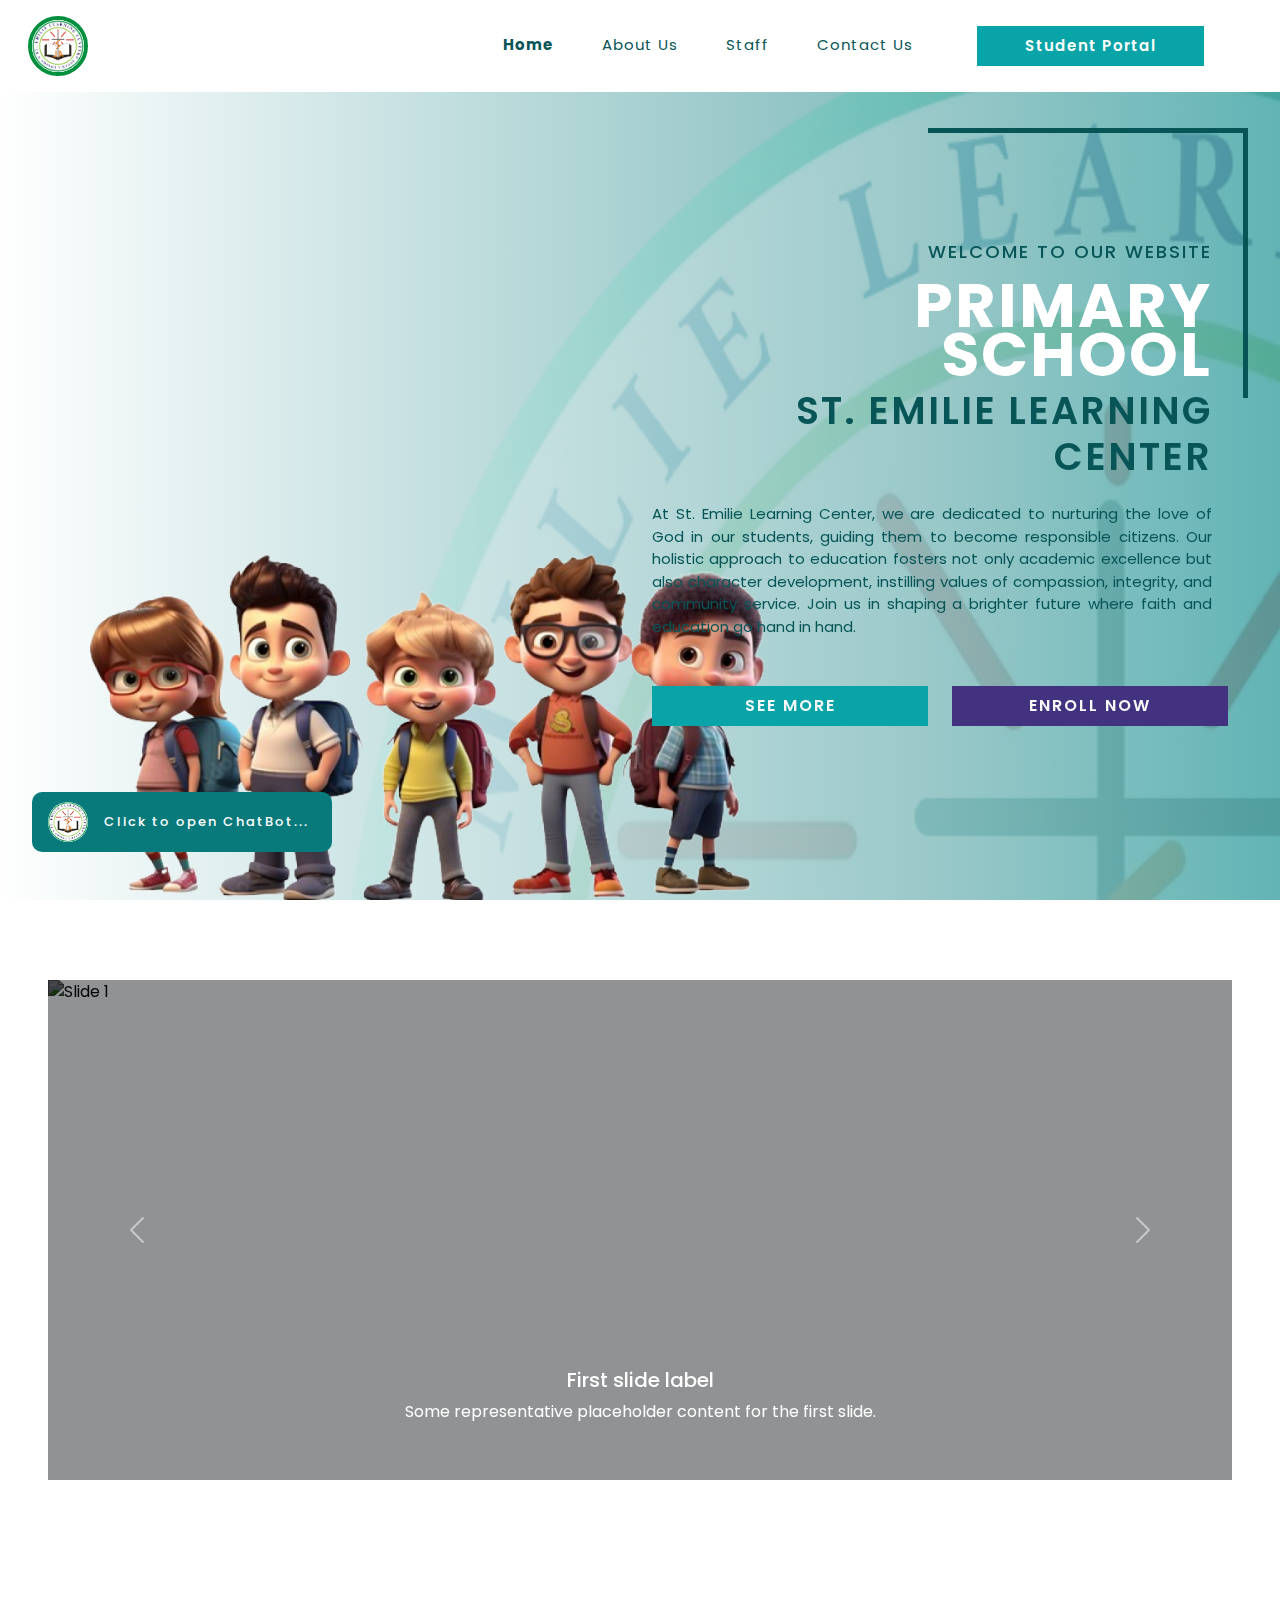
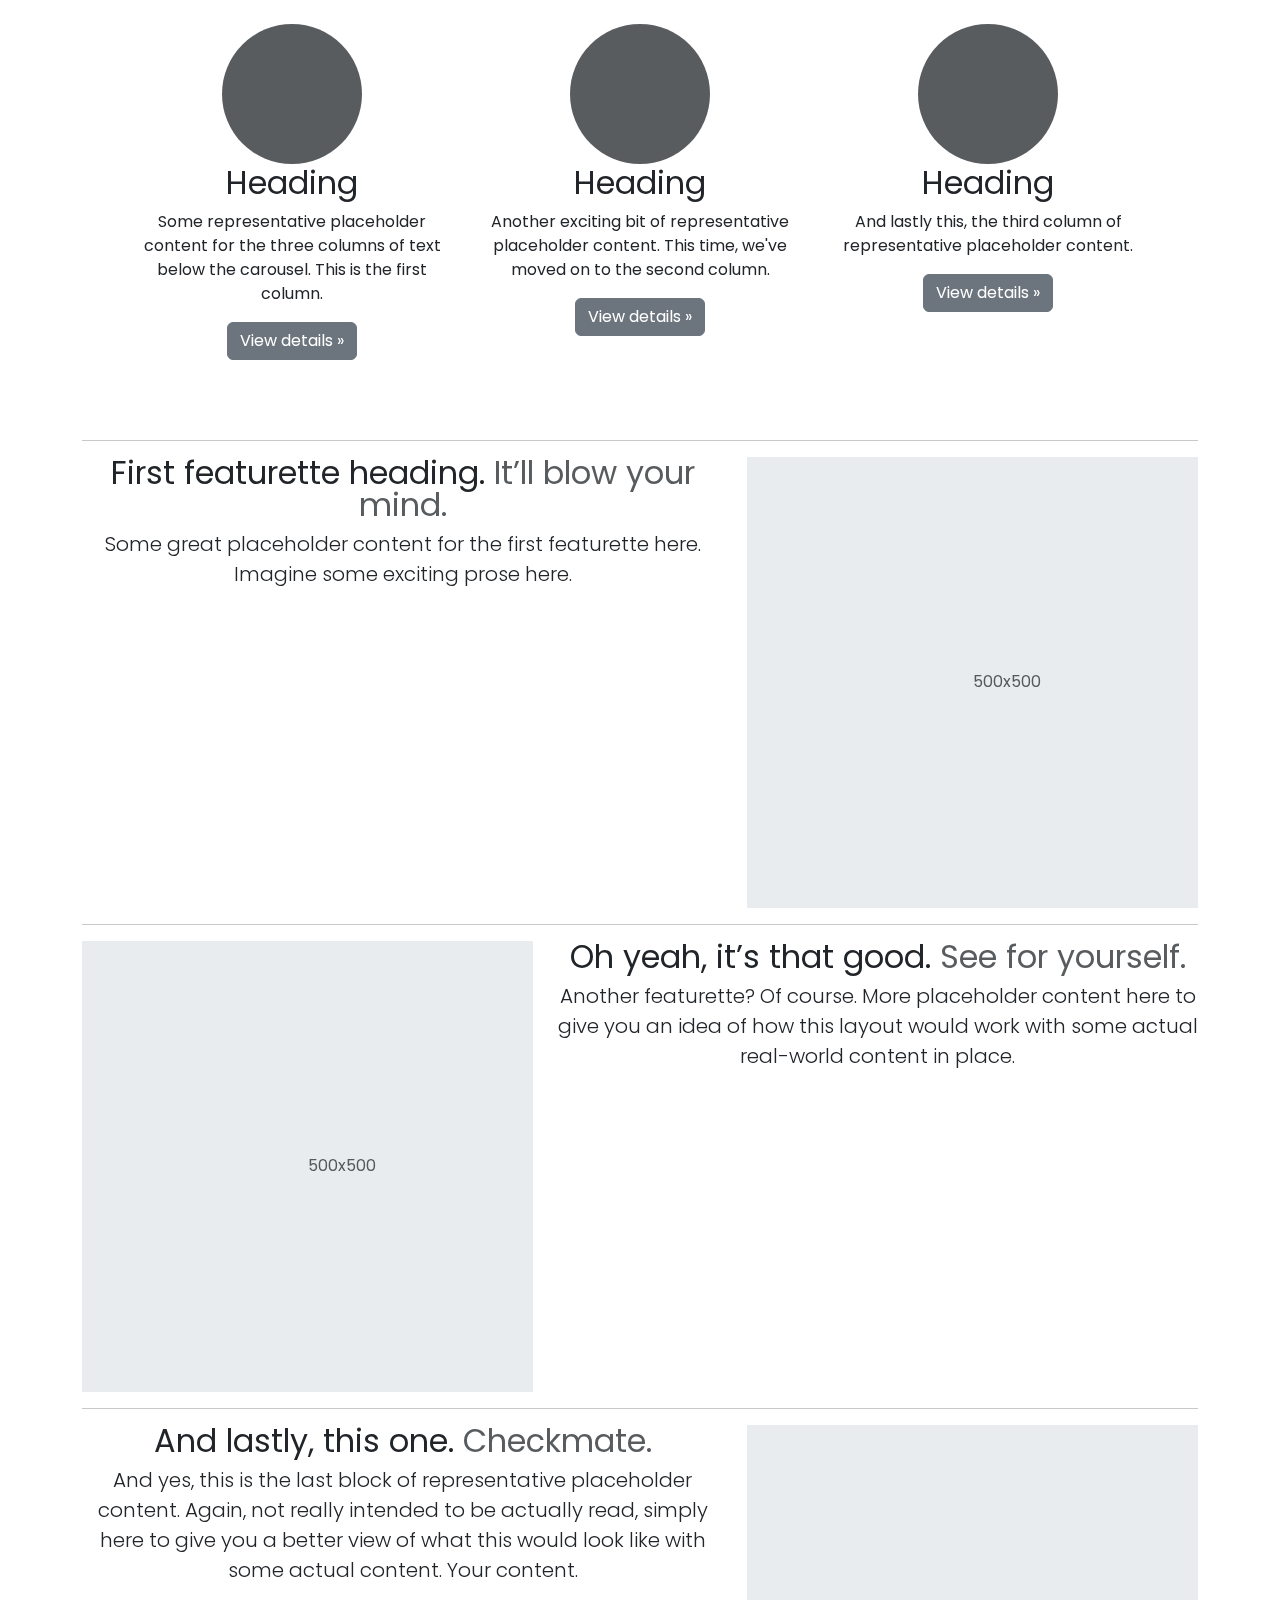
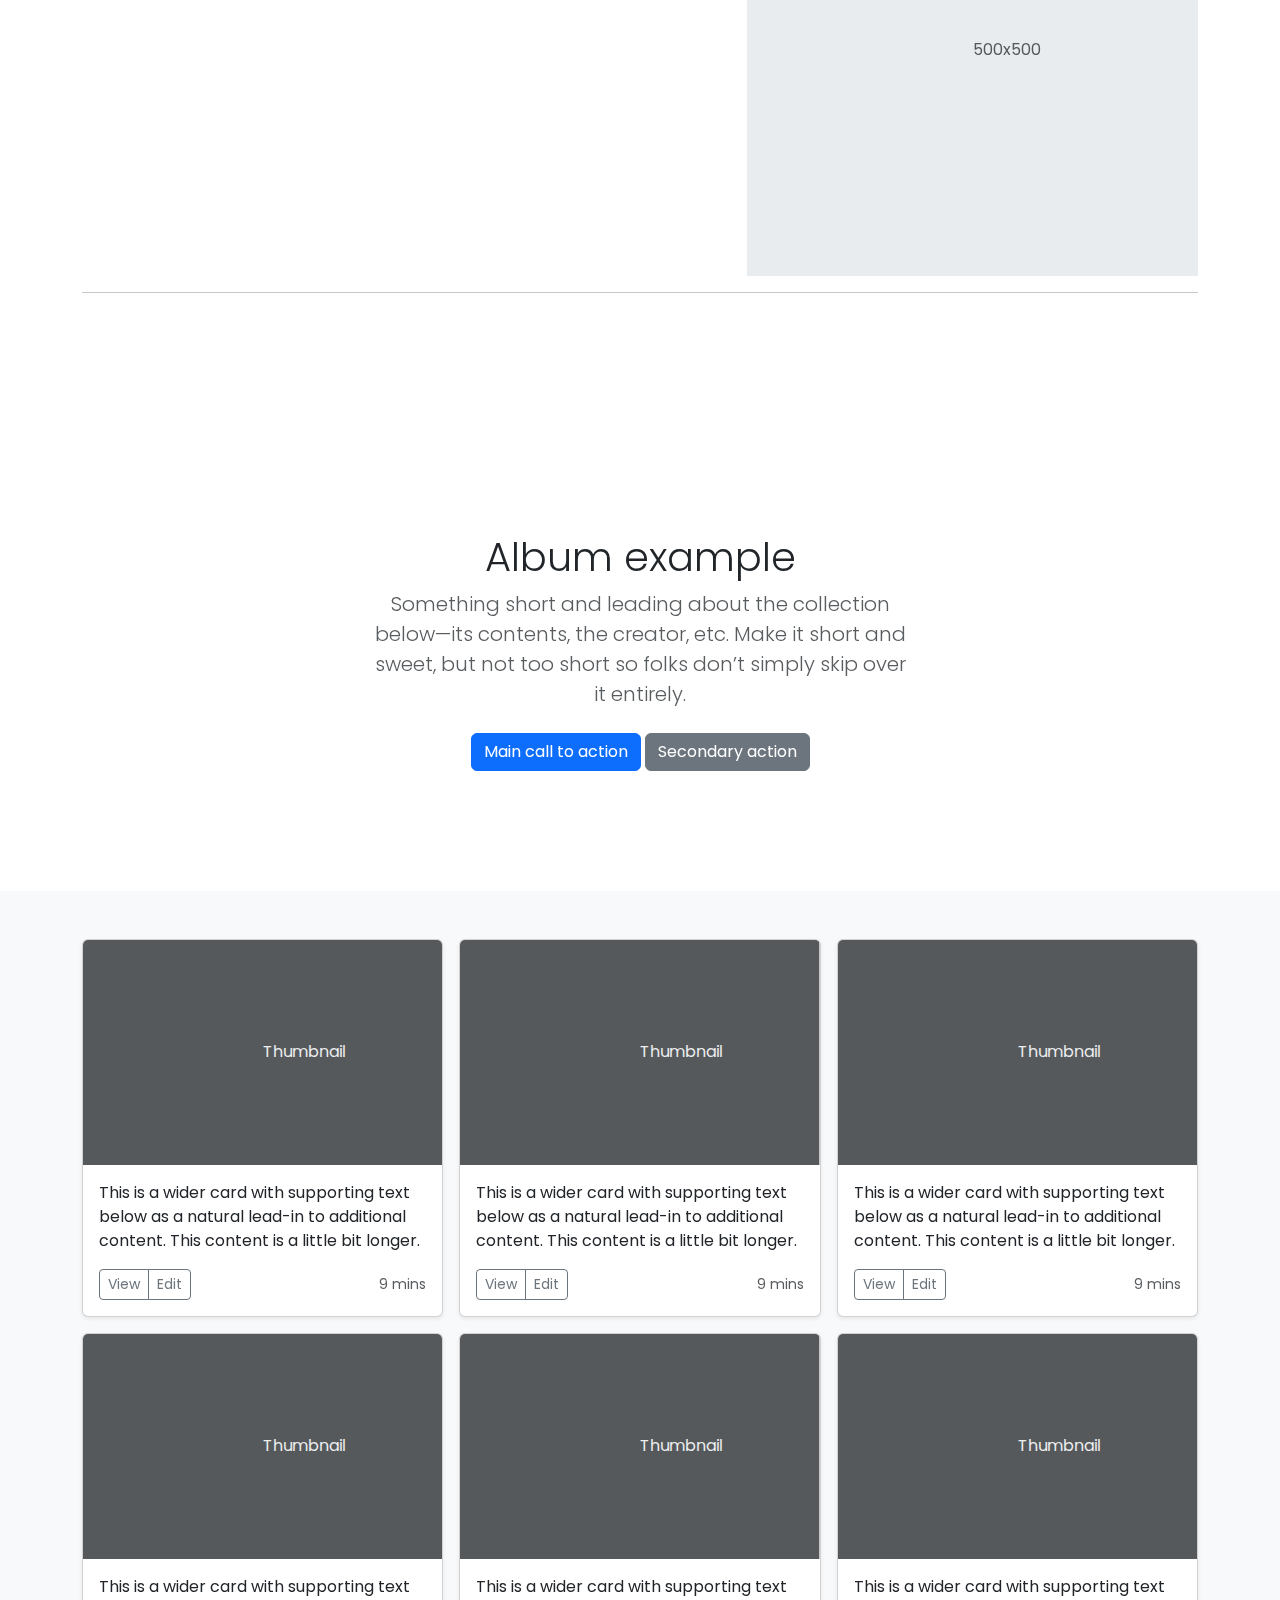
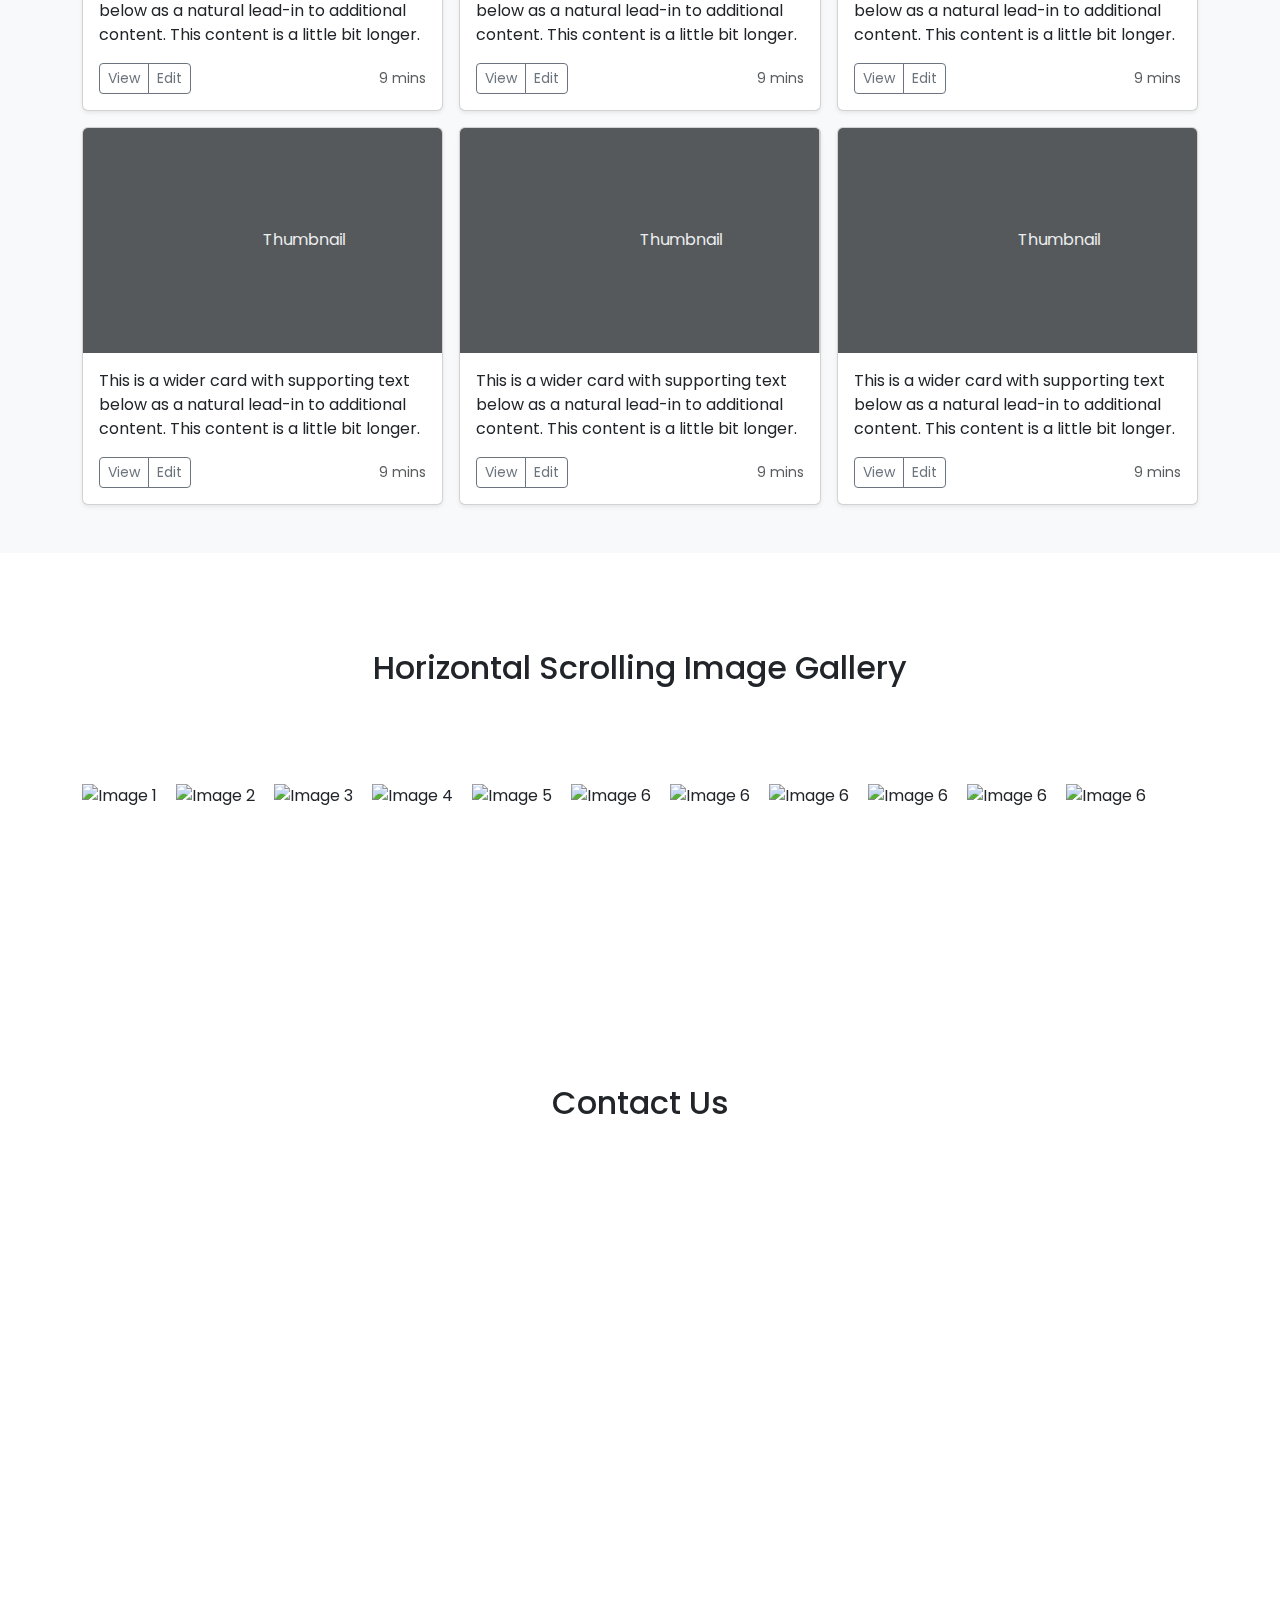
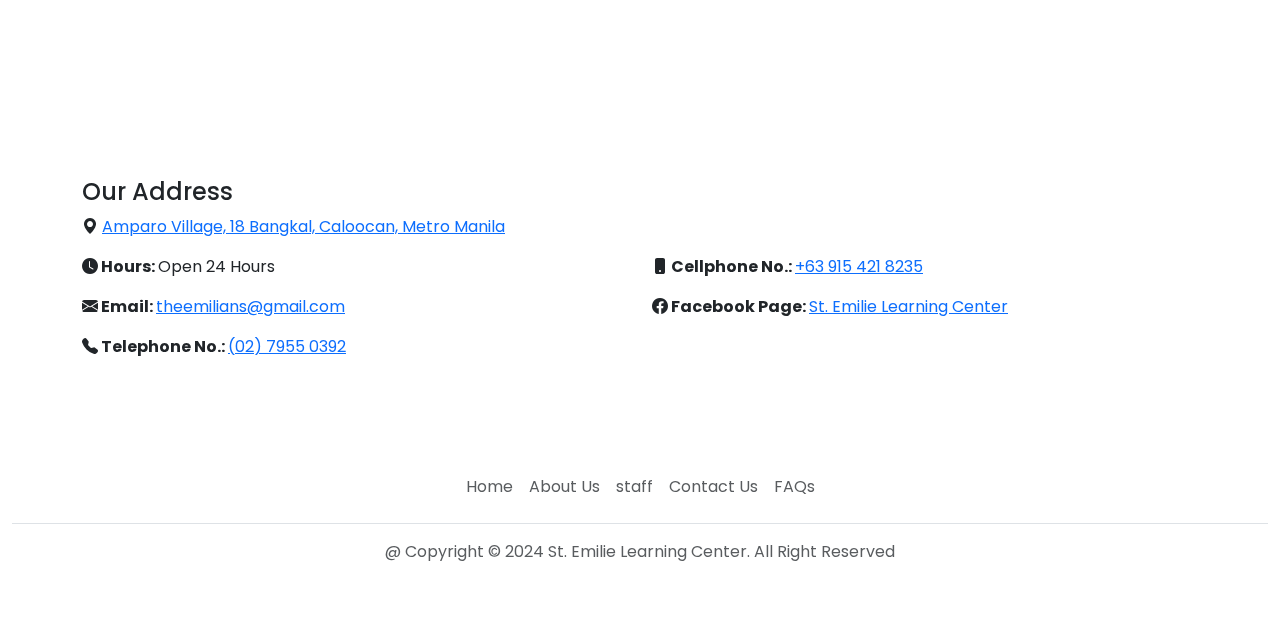
==== index.html @ c4d1233b "Update index.html" ====
<!DOCTYPE html>
<html lang="en">
  <head>
    <meta charset="UTF-8" />
    <meta name="viewport" content="width=device-width, initial-scale=1.0" />

    <link
      rel="shortcut icon"
      href="public\assets\images\logo.jpg"
      type="image/x-icon"
    />
    <title>St. Emilie Learning Center</title>

    <link rel="stylesheet" href="../public/assets/css/main.css" />

    <link
      href="https://cdn.jsdelivr.net/npm/bootstrap@5.3.0-alpha1/dist/css/bootstrap.min.css"
      rel="stylesheet"
    />
    <link
      href="https://cdn.jsdelivr.net/npm/bootstrap@5.3.0-alpha1/dist/css/bootstrap.min.css"
      rel="stylesheet"
      integrity="sha384-KyZXEAg3QhqLMpG8r+Knujsl5+8hkN4K2I4G+9n/J5iU6t0CV1i7W5+e6XfZ7/mI"
      crossorigin="anonymous"
    />

    <link
      rel="stylesheet"
      href="https://cdn.jsdelivr.net/npm/bootstrap-icons@1.5.0/font/bootstrap-icons.css"
    />

    <link rel="preconnect" href="https://fonts.googleapis.com" />
    <link rel="preconnect" href="https://fonts.gstatic.com" crossorigin />
    <link
      href="https://fonts.googleapis.com/css2?family=Poppins:ital,wght@0,100;0,200;0,300;0,400;0,500;0,600;0,700;0,800;0,900;1,100;1,200;1,300;1,400;1,500;1,600;1,700;1,800;1,900&display=swap"
      rel="stylesheet"
    />
  </head>

  <body>
    <!-- Navigation -->
    <div id="navigation"></div>

    <!-- Mobile Navigation -->
    <div id="mobilenav"></div>

    <!-- Main Page -->
    <div id="landingPage"></div>

    <!-- About Us-->
    <div id="aboutUs"></div>

    <!-- staff -->
    <div id="staff"></div>

    <!-- contaxtUs -->
    <div id="contactUs"></div>

    <!-- footer -->
    <div id="footer"></div>

    <!-- chat bot -->
    <div id="chatBot"></div>

    <script src="../public/assets/js/main.js"></script>

    <script src="https://cdn.jsdelivr.net/npm/bootstrap@5.3.0-alpha1/dist/js/bootstrap.bundle.min.js"></script>
    <script
      src="https://cdn.jsdelivr.net/npm/bootstrap@5.3.0-alpha1/dist/js/bootstrap.bundle.min.js"
      integrity="sha384-MW6h45n1Uq8TC+hWf5F8hG0QgZXMrM1jjFyzgkL9hH7s1xSgGDoAvYKmD6iA5ISD"
      crossorigin="anonymous"
    ></script>
  </body>
</html>
---- public/assets/css/main.css ----
* {
  margin: 0;
  padding: 0;
  box-sizing: border-box;
  font-family: "Poppins", sans-serif;
  scroll-behavior: smooth;
}

body {
  overflow-x: hidden;
}
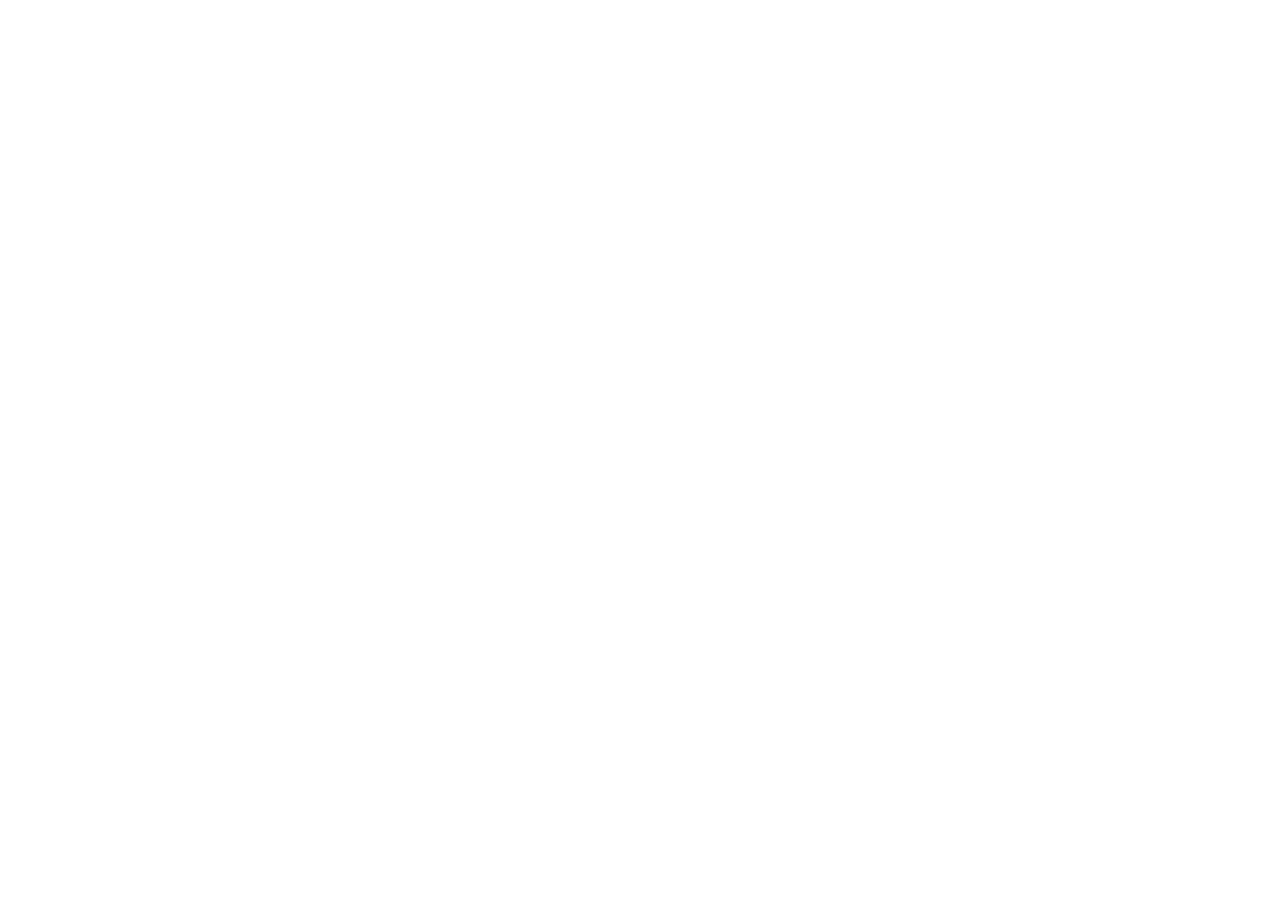
==== commit 52af4fa8: "Update index.html" ====
--- a/index.html
+++ b/index.html
@@ -11,7 +11,7 @@
     />
     <title>St. Emilie Learning Center</title>
 
-    <link rel="stylesheet" href="../public/assets/css/main.css" />
+    <link rel="stylesheet" href="\public\assets\css\main.css" />
 
     <link
       href="https://cdn.jsdelivr.net/npm/bootstrap@5.3.0-alpha1/dist/css/bootstrap.min.css"
@@ -62,7 +62,7 @@
     <!-- chat bot -->
     <div id="chatBot"></div>
 
-    <script src="../public/assets/js/main.js"></script>
+    <script src=\public\assets\js\main.js"></script>
 
     <script src="https://cdn.jsdelivr.net/npm/bootstrap@5.3.0-alpha1/dist/js/bootstrap.bundle.min.js"></script>
     <script
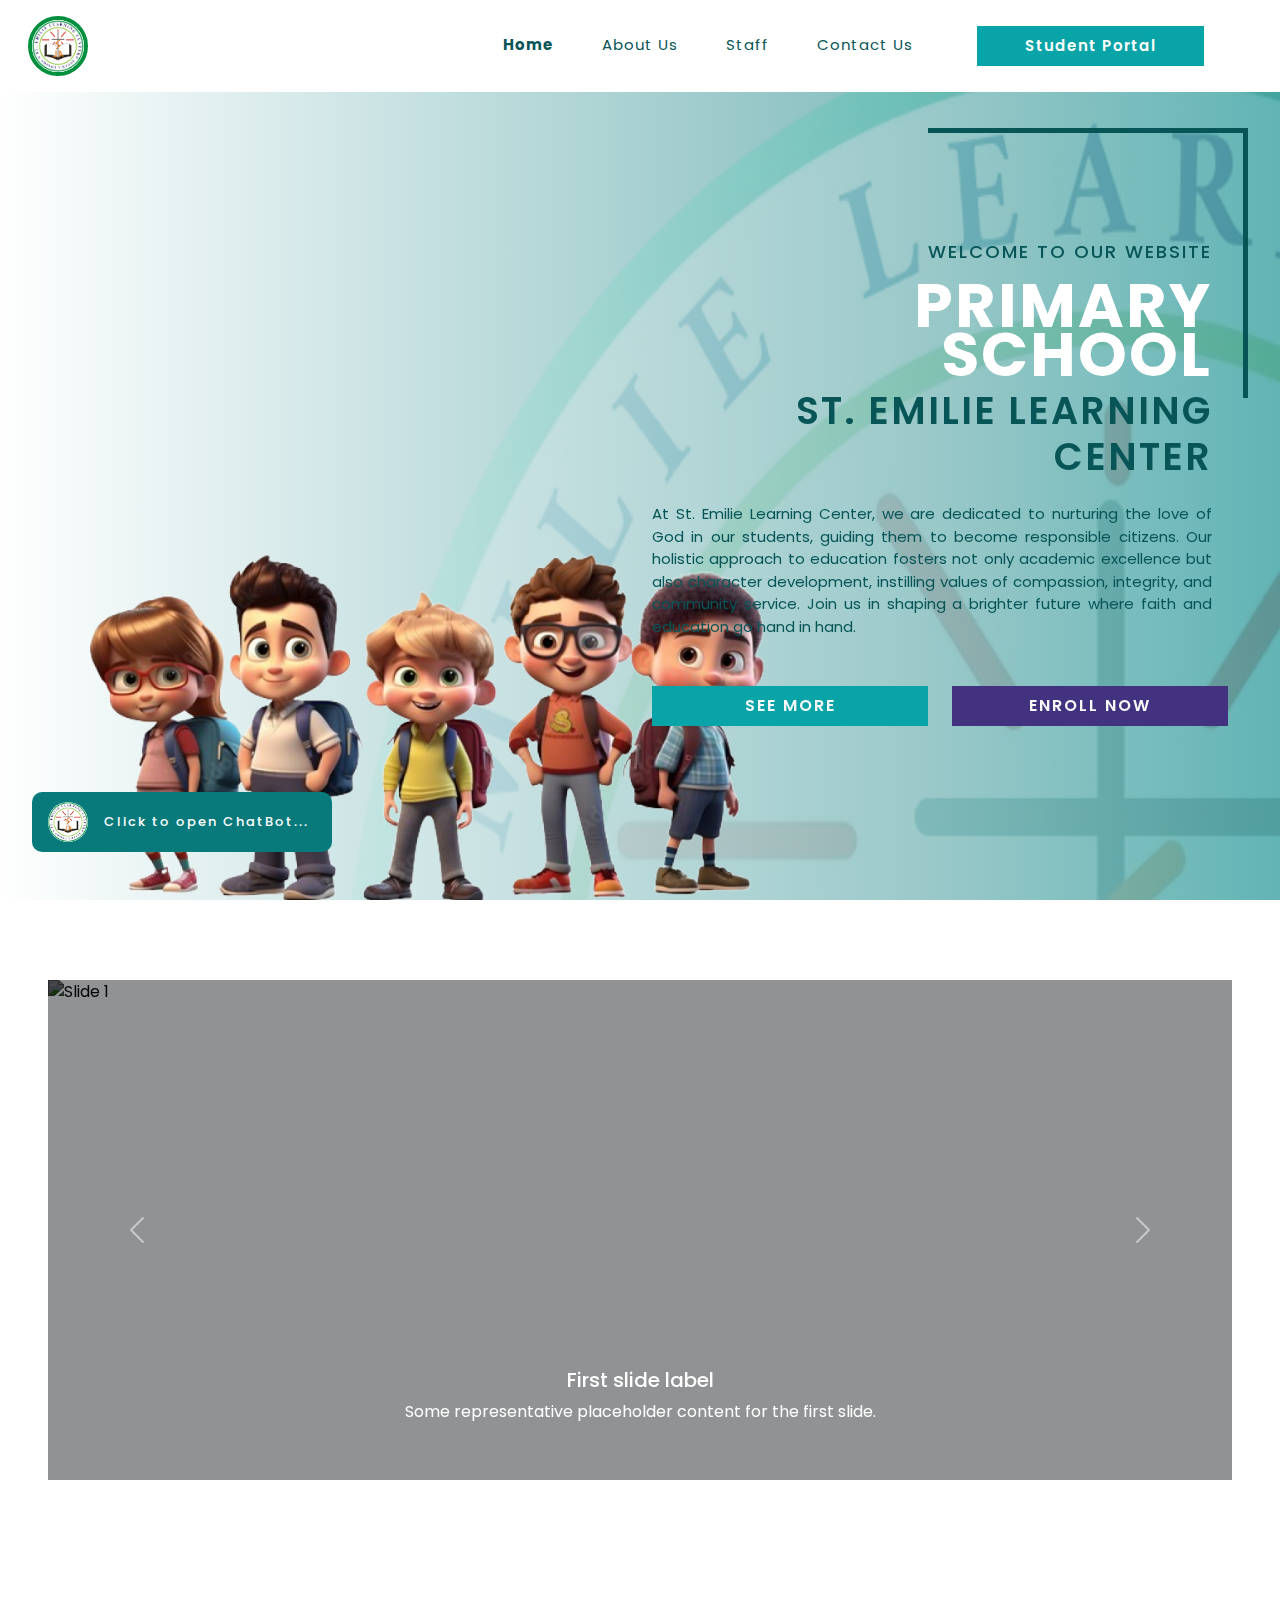
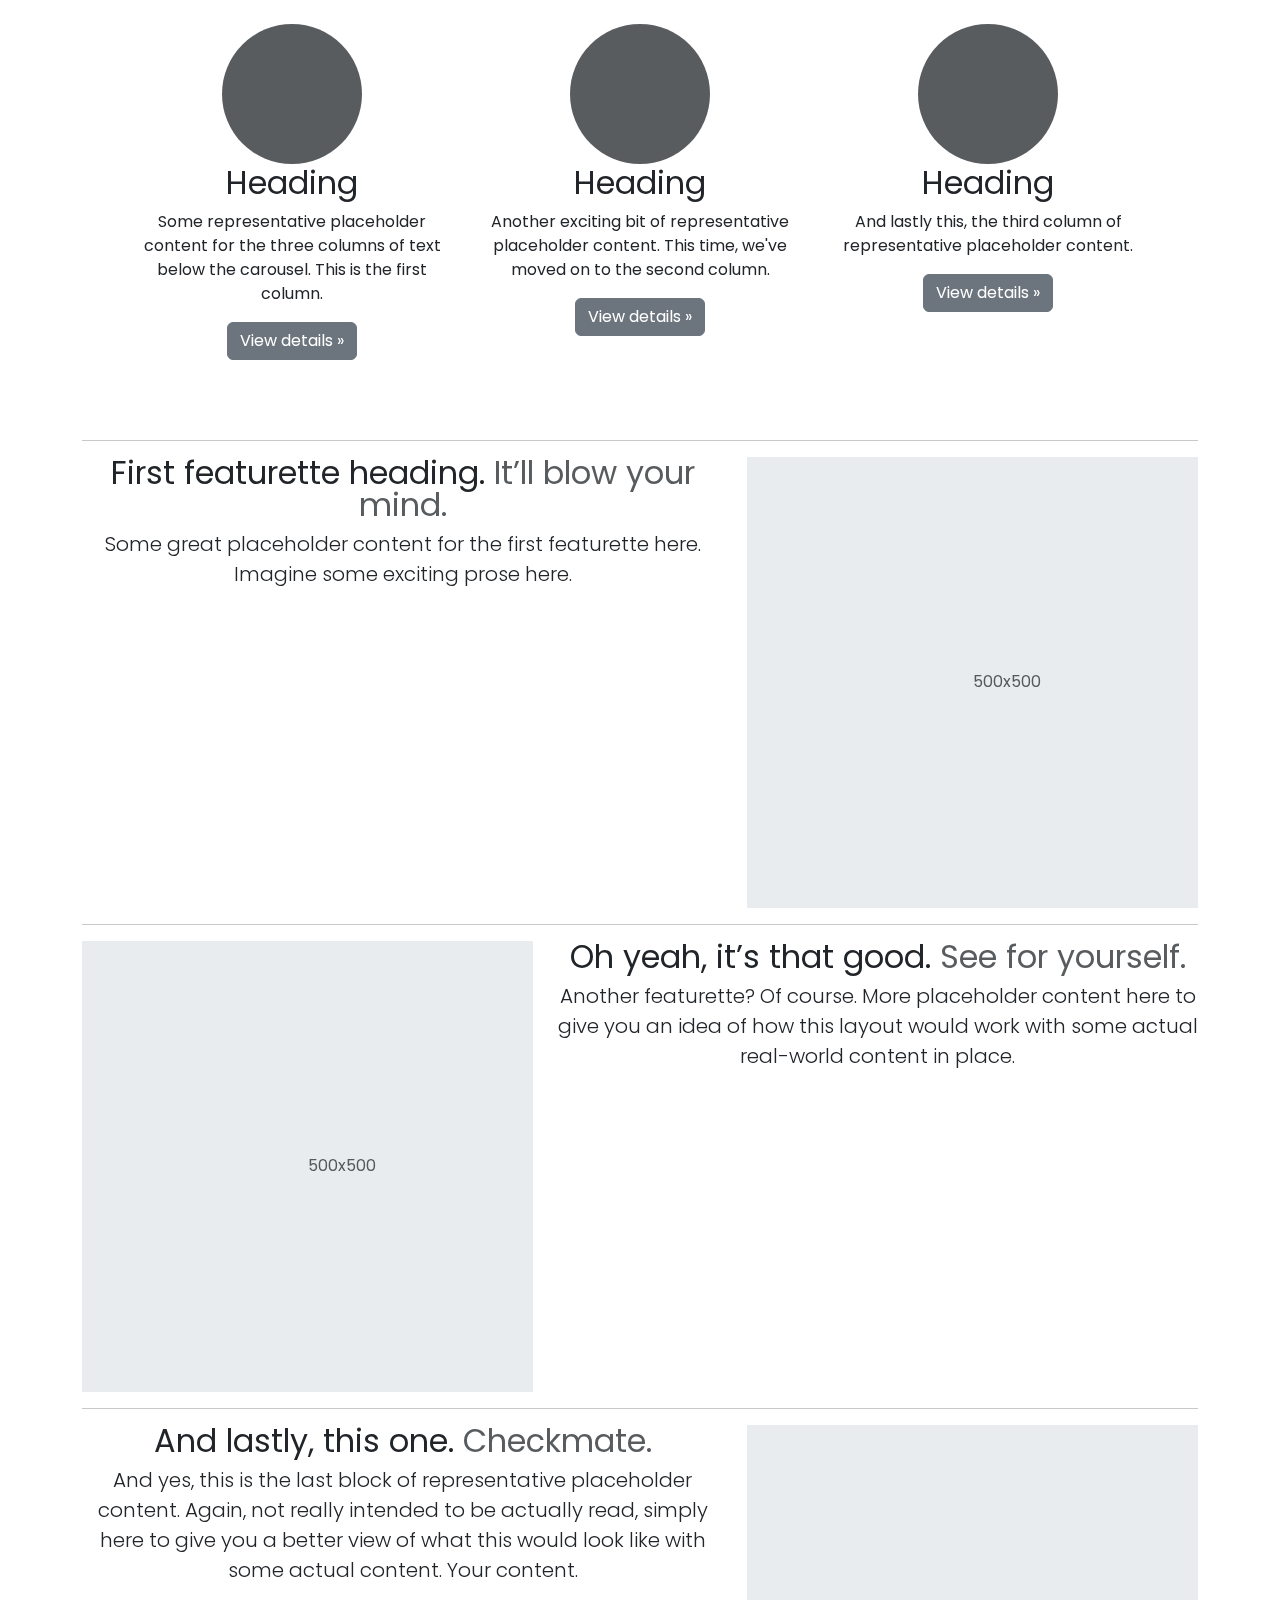
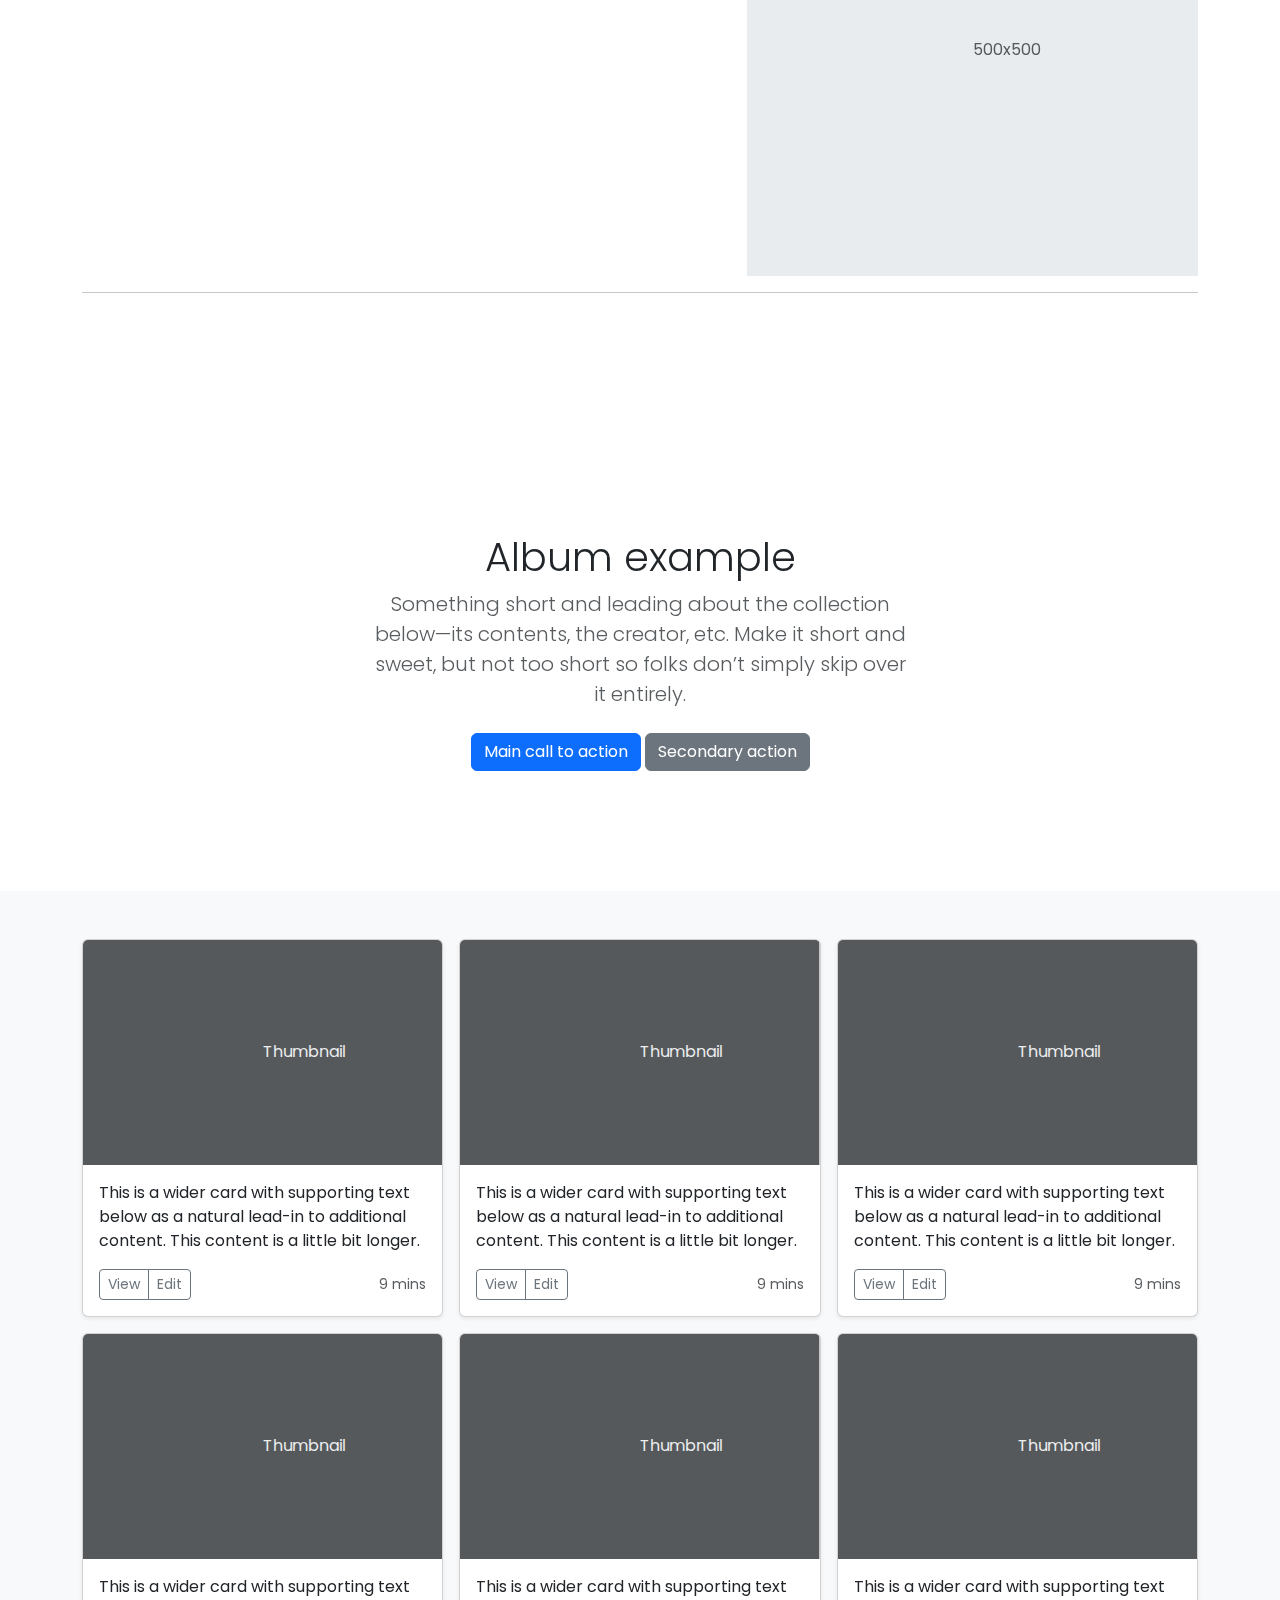
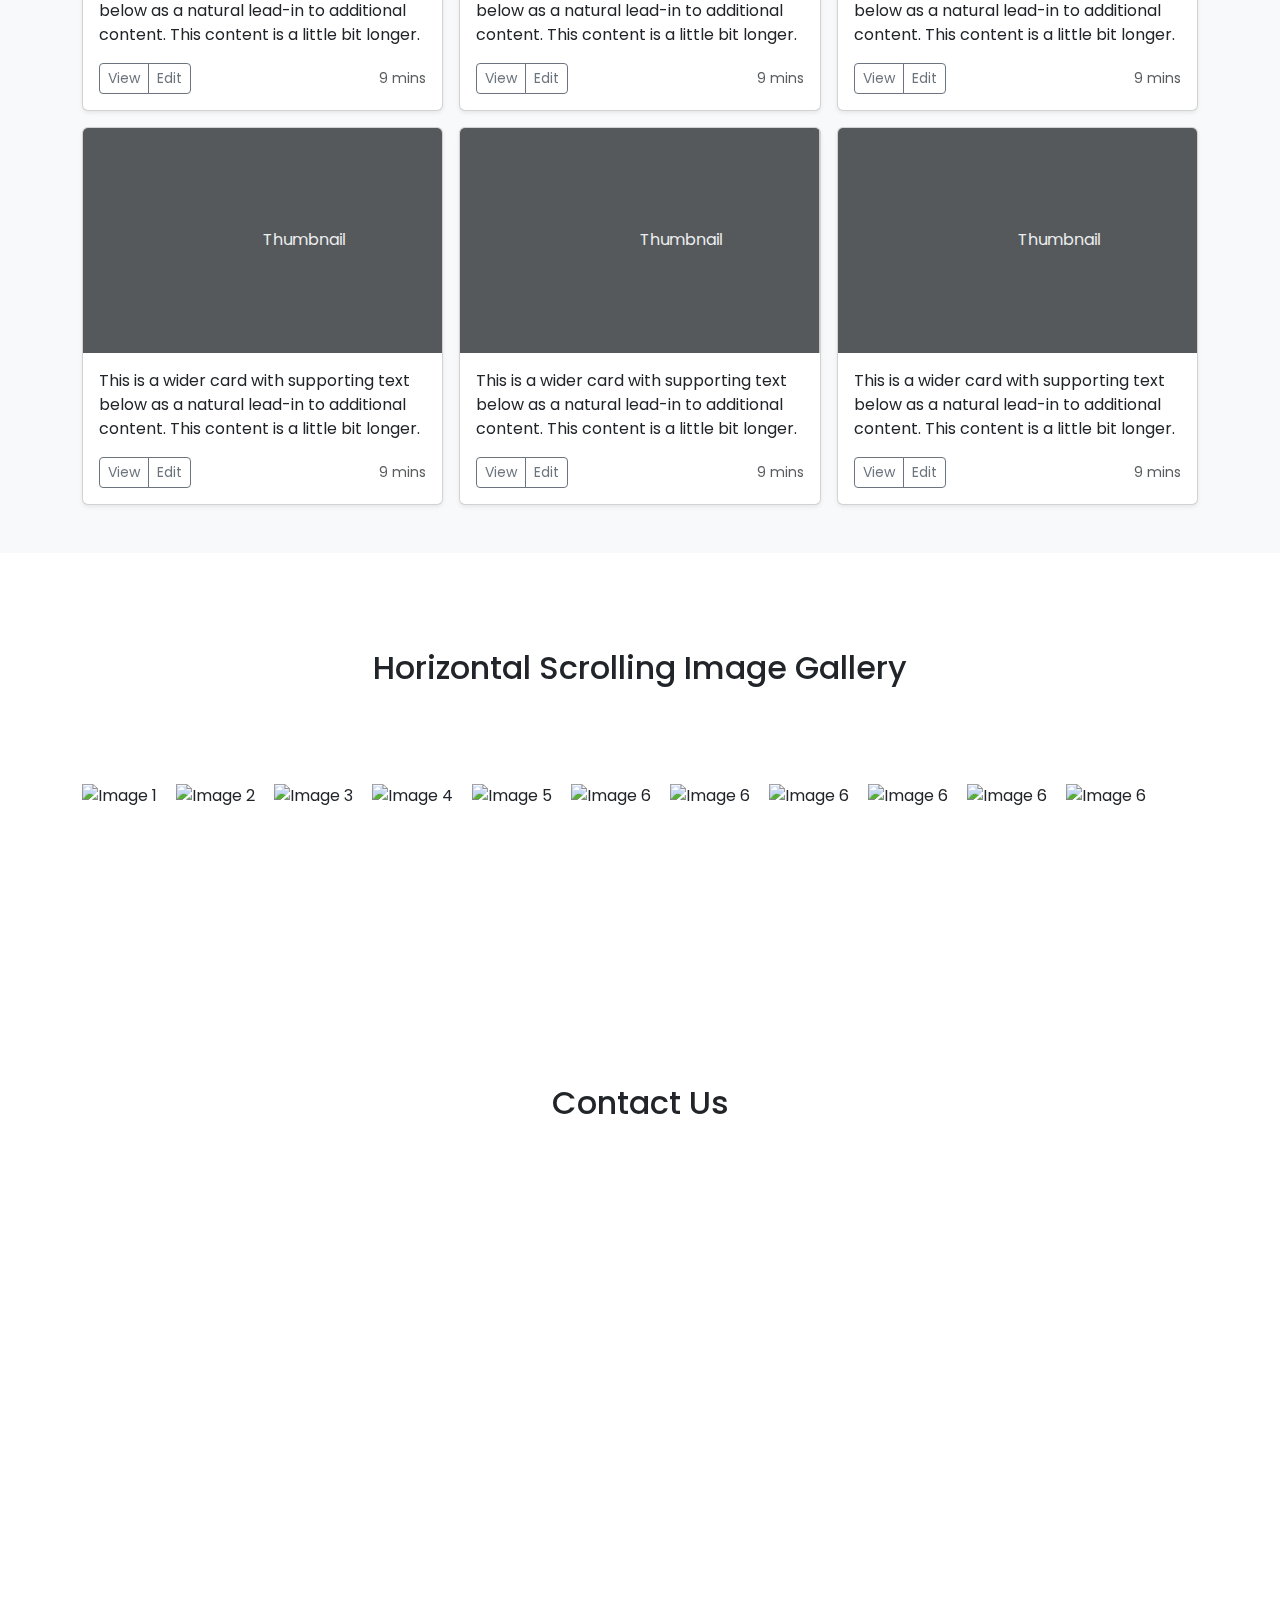
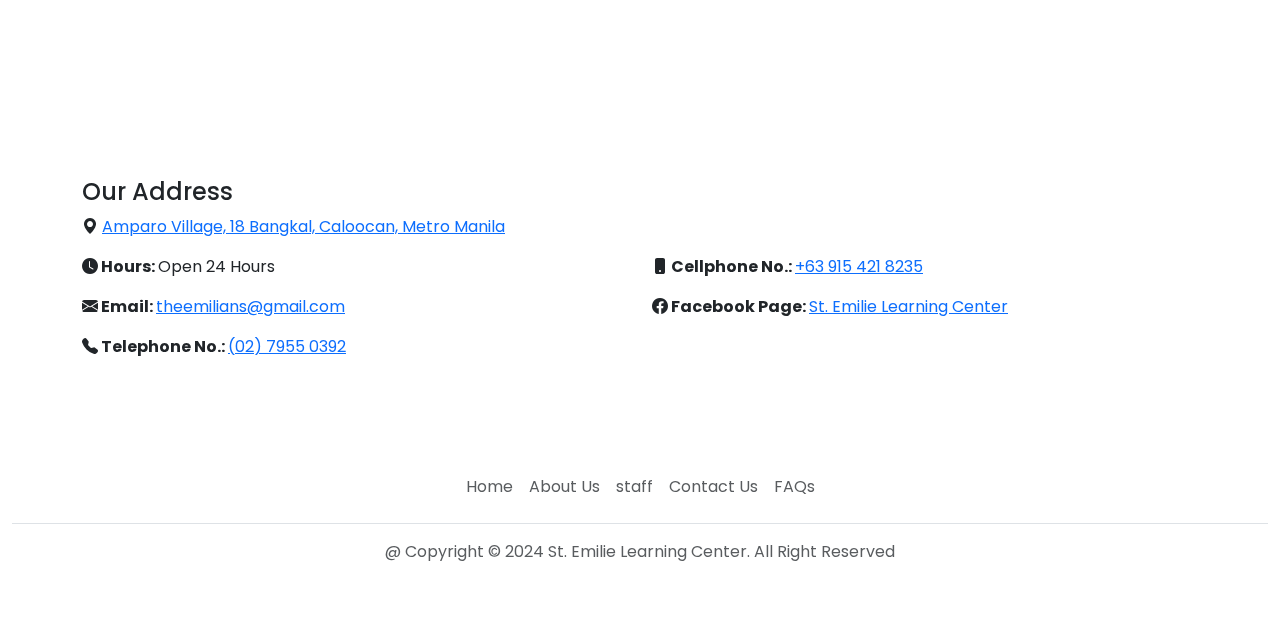
==== commit 58f3cfb1: "Update index.html" ====
--- a/index.html
+++ b/index.html
@@ -11,7 +11,7 @@
     />
     <title>St. Emilie Learning Center</title>
 
-    <link rel="stylesheet" href="\public\assets\css\main.css" />
+    <link rel="stylesheet" href="public\assets\css\main.css" />
 
     <link
       href="https://cdn.jsdelivr.net/npm/bootstrap@5.3.0-alpha1/dist/css/bootstrap.min.css"
@@ -62,7 +62,7 @@
     <!-- chat bot -->
     <div id="chatBot"></div>
 
-    <script src=\public\assets\js\main.js"></script>
+    <script src="\public\assets\js\main.js"></script>
 
     <script src="https://cdn.jsdelivr.net/npm/bootstrap@5.3.0-alpha1/dist/js/bootstrap.bundle.min.js"></script>
     <script
